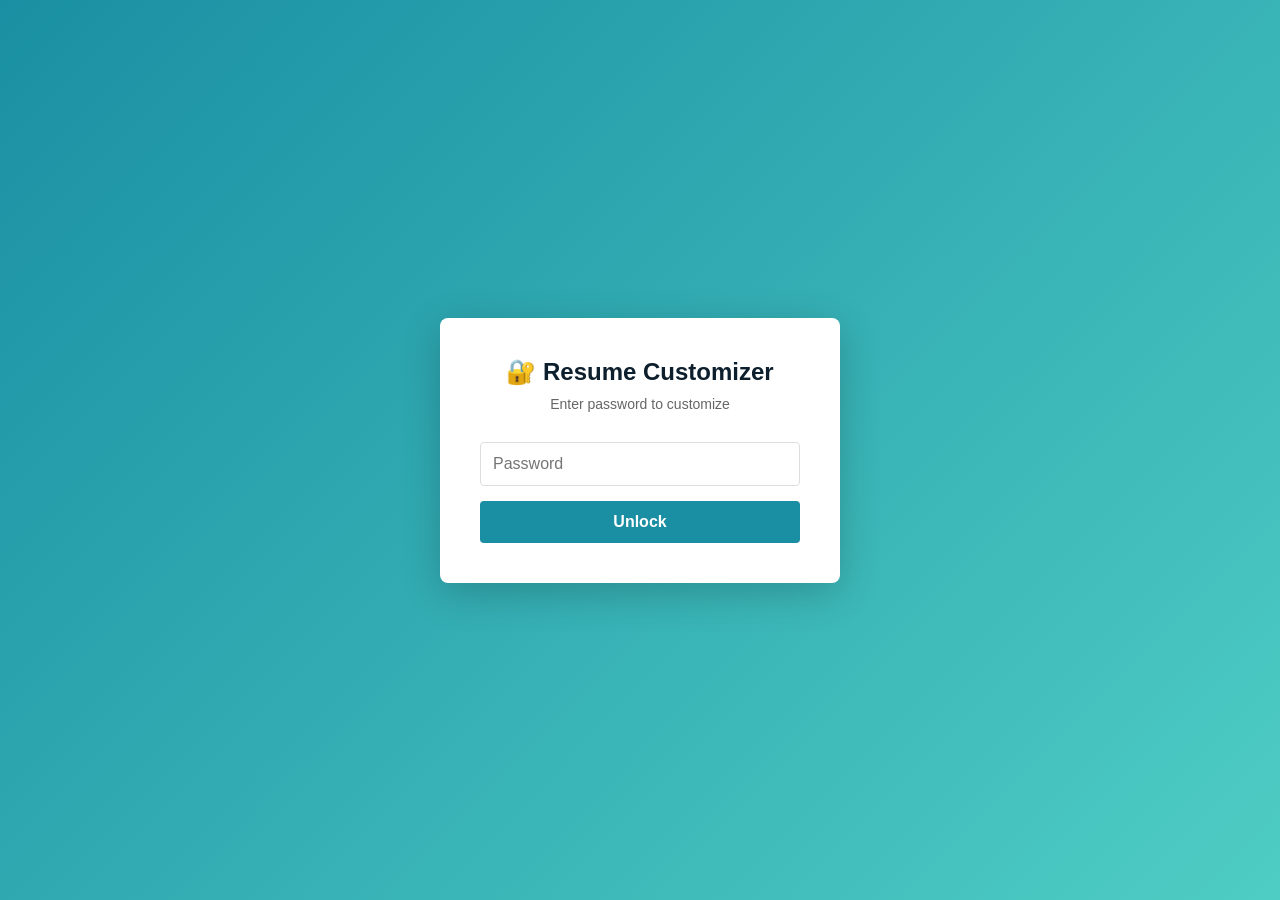
==== mustard/index.html @ 42398d6c "Fix syntax error in renderEditor function" ====
<!doctype html>
<html lang="en">
    <head>
        <meta charset="UTF-8" />
        <meta name="viewport" content="width=device-width, initial-scale=1.0" />
        <title>Resume Customizer — Chelsea Rittenmyer</title>
        <style>
            * {
                margin: 0;
                padding: 0;
                box-sizing: border-box;
            }

            body {
                font-family:
                    -apple-system, BlinkMacSystemFont, "Segoe UI", Roboto,
                    sans-serif;
                background: #f5f5f5;
                color: #333;
            }

            .container {
                max-width: 1400px;
                margin: 0 auto;
                padding: 20px;
            }

            /* ── LOGIN SCREEN ── */
            .login-screen {
                display: none;
                position: fixed;
                top: 0;
                left: 0;
                right: 0;
                bottom: 0;
                background: linear-gradient(135deg, #1a8fa3 0%, #4ecdc4 100%);
                display: flex;
                align-items: center;
                justify-content: center;
                z-index: 1000;
            }

            .login-screen.active {
                display: flex;
            }

            .login-box {
                background: white;
                padding: 40px;
                border-radius: 8px;
                box-shadow: 0 10px 40px rgba(0, 0, 0, 0.2);
                width: 100%;
                max-width: 400px;
                text-align: center;
            }

            .login-box h1 {
                font-size: 24px;
                margin-bottom: 10px;
                color: #0d1f2d;
            }

            .login-box p {
                color: #666;
                margin-bottom: 30px;
                font-size: 14px;
            }

            .login-box input {
                width: 100%;
                padding: 12px;
                border: 1px solid #ddd;
                border-radius: 4px;
                font-size: 16px;
                margin-bottom: 15px;
            }

            .login-box button {
                width: 100%;
                padding: 12px;
                background: #1a8fa3;
                color: white;
                border: none;
                border-radius: 4px;
                font-size: 16px;
                font-weight: 600;
                cursor: pointer;
                transition: background 0.3s;
            }

            .login-box button:hover {
                background: #157a8a;
            }

            .login-error {
                color: #d32f2f;
                margin-bottom: 15px;
                font-size: 14px;
                display: none;
            }

            /* ── HEADER ── */
            header {
                background: white;
                padding: 20px;
                border-bottom: 2px solid #1a8fa3;
                margin-bottom: 20px;
                display: flex;
                justify-content: space-between;
                align-items: center;
                border-radius: 4px;
            }

            header h1 {
                font-size: 22px;
                color: #0d1f2d;
            }

            header .subtitle {
                font-size: 12px;
                color: #666;
                margin-top: 4px;
            }

            .header-actions {
                display: flex;
                gap: 10px;
            }

            button {
                padding: 10px 16px;
                border: none;
                border-radius: 4px;
                font-weight: 600;
                cursor: pointer;
                font-size: 14px;
                transition: all 0.3s;
            }

            .btn-primary {
                background: #1a8fa3;
                color: white;
            }

            .btn-primary:hover {
                background: #157a8a;
            }

            .btn-secondary {
                background: #e0e0e0;
                color: #333;
            }

            .btn-secondary:hover {
                background: #d0d0d0;
            }

            .btn-success {
                background: #4caf50;
                color: white;
            }

            .btn-success:hover {
                background: #45a049;
            }

            /* ── LAYOUT ── */
            .layout {
                display: grid;
                grid-template-columns: 1fr 1fr;
                gap: 20px;
            }

            @media (max-width: 1000px) {
                .layout {
                    grid-template-columns: 1fr;
                }
            }

            /* ── EDITOR PANEL ── */
            .editor-panel {
                background: white;
                padding: 20px;
                border-radius: 4px;
            }

            .section {
                margin-bottom: 30px;
                padding-bottom: 20px;
                border-bottom: 1px solid #eee;
            }

            .section:last-child {
                border-bottom: none;
            }

            .section-title {
                font-size: 16px;
                font-weight: 700;
                color: #0d1f2d;
                margin-bottom: 15px;
                display: flex;
                align-items: center;
                gap: 8px;
            }

            .section-title::before {
                content: "";
                width: 4px;
                height: 16px;
                background: #1a8fa3;
                border-radius: 2px;
            }

            .form-group {
                margin-bottom: 15px;
            }

            label {
                display: block;
                font-weight: 600;
                font-size: 13px;
                color: #333;
                margin-bottom: 6px;
                text-transform: uppercase;
                letter-spacing: 0.5px;
            }

            input[type="text"],
            input[type="email"],
            input[type="url"],
            textarea {
                width: 100%;
                padding: 10px;
                border: 1px solid #ddd;
                border-radius: 4px;
                font-family: inherit;
                font-size: 14px;
                transition: border-color 0.3s;
            }

            input[type="text"]:focus,
            input[type="email"]:focus,
            input[type="url"]:focus,
            textarea:focus {
                outline: none;
                border-color: #1a8fa3;
                box-shadow: 0 0 0 3px rgba(26, 143, 163, 0.1);
            }

            textarea {
                min-height: 80px;
                resize: vertical;
            }

            .add-btn {
                background: #4ecdc4;
                color: white;
                padding: 8px 12px;
                font-size: 12px;
                margin-top: 10px;
            }

            .add-btn:hover {
                background: #3ab9b0;
            }

            .list-item {
                background: #f9f9f9;
                padding: 10px;
                border-radius: 4px;
                margin-bottom: 8px;
                display: flex;
                justify-content: space-between;
                align-items: center;
                gap: 10px;
            }

            .list-item input {
                flex: 1;
                margin: 0;
            }

            .remove-btn {
                background: #f44336;
                color: white;
                padding: 6px 10px;
                font-size: 12px;
                flex-shrink: 0;
            }

            .remove-btn:hover {
                background: #d32f2f;
            }

            /* ── PREVIEW PANEL ── */
            .preview-panel {
                background: white;
                border-radius: 4px;
                overflow: hidden;
                display: flex;
                flex-direction: column;
                max-height: 90vh;
                position: sticky;
                top: 20px;
            }

            .preview-header {
                background: #0d1f2d;
                color: white;
                padding: 15px 20px;
                font-weight: 600;
                display: flex;
                justify-content: space-between;
                align-items: center;
            }

            .preview-content {
                flex: 1;
                overflow-y: auto;
                padding: 20px;
            }

            .preview-iframe {
                width: 100%;
                height: 100%;
                border: none;
            }

            /* ── SAVE MODAL ── */
            .modal {
                display: none;
                position: fixed;
                top: 0;
                left: 0;
                right: 0;
                bottom: 0;
                background: rgba(0, 0, 0, 0.5);
                z-index: 999;
                align-items: center;
                justify-content: center;
            }

            .modal.active {
                display: flex;
            }

            .modal-content {
                background: white;
                padding: 30px;
                border-radius: 8px;
                max-width: 400px;
                width: 90%;
                box-shadow: 0 10px 40px rgba(0, 0, 0, 0.3);
            }

            .modal-content h2 {
                font-size: 20px;
                margin-bottom: 20px;
                color: #0d1f2d;
            }

            .modal-content p {
                color: #666;
                margin-bottom: 15px;
                font-size: 14px;
            }

            .modal-input {
                width: 100%;
                padding: 12px;
                border: 1px solid #ddd;
                border-radius: 4px;
                font-size: 16px;
                margin-bottom: 20px;
            }

            .modal-actions {
                display: flex;
                gap: 10px;
                justify-content: flex-end;
            }

            .modal-actions button {
                padding: 10px 16px;
            }

            .github-setup {
                background: #fff3cd;
                border-left: 4px solid #ffc107;
                padding: 15px;
                border-radius: 4px;
                margin-bottom: 20px;
                font-size: 13px;
                line-height: 1.6;
            }

            .github-setup strong {
                display: block;
                margin-bottom: 8px;
                color: #856404;
            }

            .github-setup code {
                background: #fff;
                padding: 2px 6px;
                border-radius: 3px;
                font-family: monospace;
                font-size: 12px;
            }

            .status-message {
                padding: 12px;
                border-radius: 4px;
                margin-bottom: 15px;
                display: none;
                font-size: 13px;
            }

            .status-message.success {
                background: #d4edda;
                color: #155724;
                border: 1px solid #c3e6cb;
                display: block;
            }

            .status-message.error {
                background: #f8d7da;
                color: #721c24;
                border: 1px solid #f5c6cb;
                display: block;
            }

            .status-message.info {
                background: #d1ecf1;
                color: #0c5460;
                border: 1px solid #bee5eb;
                display: block;
            }

            .loading {
                display: inline-block;
                width: 14px;
                height: 14px;
                border: 2px solid #f3f3f3;
                border-top: 2px solid #1a8fa3;
                border-radius: 50%;
                animation: spin 0.8s linear infinite;
            }

            @keyframes spin {
                0% {
                    transform: rotate(0deg);
                }
                100% {
                    transform: rotate(360deg);
                }
            }
        </style>
    </head>
    <body>
        <!-- Login Screen -->
        <div id="loginScreen" class="login-screen active">
            <div class="login-box">
                <h1>🔐 Resume Customizer</h1>
                <p>Enter password to customize</p>
                <div class="login-error" id="loginError"></div>
                <input
                    type="password"
                    id="passwordInput"
                    placeholder="Password"
                    onkeypress="if (event.key === 'Enter') login();"
                />
                <button onclick="login()">Unlock</button>
            </div>
        </div>

        <!-- Main App -->
        <div id="app" style="display: none">
            <div class="container">
                <header>
                    <div>
                        <h1>Resume Customizer</h1>
                        <div class="subtitle">
                            Customize for specific opportunities
                        </div>
                    </div>
                    <div class="header-actions">
                        <button class="btn-secondary" onclick="printPDF()">
                            🖨️ Print PDF
                        </button>
                        <button class="btn-success" onclick="openSaveModal()">
                            💾 Save Variant
                        </button>
                        <button class="btn-secondary" onclick="logout()">
                            Logout
                        </button>
                    </div>
                </header>

                <div id="statusMessage" class="status-message"></div>

                <div class="layout">
                    <!-- Editor Panel -->
                    <div class="editor-panel">
                        <div
                            class="github-setup"
                            id="githubSetup"
                            style="display: none"
                        >
                            <strong>⚙️ GitHub Setup Required</strong>
                            First time? Create a GitHub Personal Access Token:
                            <ol style="margin-left: 20px; margin-top: 8px">
                                <li>Go to github.com/settings/tokens</li>
                                <li>Click "Generate new token"</li>
                                <li>Check "repo" scope</li>
                                <li>Copy token and paste it below</li>
                            </ol>
                            <input
                                type="password"
                                id="githubToken"
                                placeholder="Paste your GitHub token"
                                style="margin-top: 10px; font-size: 12px"
                            />
                            <button
                                class="btn-primary"
                                onclick="saveGithubToken()"
                                style="margin-top: 8px; width: 100%"
                            >
                                Save Token
                            </button>
                        </div>

                        <!-- Personal Section -->
                        <div class="section">
                            <div class="section-title">Personal Info</div>
                            <div class="form-group">
                                <label>Title (for this application)</label>
                                <input
                                    type="text"
                                    id="title"
                                    placeholder="Creative Director · Content Strategy & Multimedia Production"
                                />
                            </div>
                            <div class="form-group">
                                <label>Tagline</label>
                                <input
                                    type="text"
                                    id="tagline"
                                    placeholder="Multimedia Production & Creative Direction..."
                                />
                            </div>
                        </div>

                        <!-- Profile Section -->
                        <div class="section">
                            <div class="section-title">Profile Summary</div>
                            <div class="form-group">
                                <label>Your professional summary</label>
                                <textarea
                                    id="profileText"
                                    placeholder="Strategic and innovative content leader..."
                                ></textarea>
                            </div>
                        </div>

                        <!-- Skills Section -->
                        <div class="section">
                            <div class="section-title">Core Skills</div>
                            <div id="skillsList"></div>
                            <button class="add-btn" onclick="addSkill()">
                                + Add Skill
                            </button>
                        </div>

                        <!-- Experience Section -->
                        <div class="section">
                            <div class="section-title">Experience</div>
                            <div id="experienceList"></div>
                            <button class="add-btn" onclick="addExperience()">
                                + Add Position
                            </button>
                        </div>
                    </div>

                    <!-- Preview Panel -->
                    <div class="preview-panel">
                        <div class="preview-header">📄 Live Preview</div>
                        <div class="preview-content" id="previewContent">
                            <p
                                style="
                                    color: #999;
                                    text-align: center;
                                    margin-top: 40px;
                                "
                            >
                                Loading preview...
                            </p>
                        </div>
                    </div>
                </div>
            </div>
        </div>

        <!-- Save Modal -->
        <div id="saveModal" class="modal">
            <div class="modal-content">
                <h2>Save Variant</h2>
                <p>
                    Give this customized version a name for the company or
                    opportunity:
                </p>
                <input
                    type="text"
                    id="variantName"
                    class="modal-input"
                    placeholder="e.g., apple, google, startup-xyz"
                />
                <p style="font-size: 12px; color: #999">
                    Will save as:
                    <code
                        >resume-<span id="previewName">company</span>.json</code
                    >
                </p>
                <div class="modal-actions">
                    <button class="btn-secondary" onclick="closeSaveModal()">
                        Cancel
                    </button>
                    <button class="btn-success" onclick="saveVariant()">
                        Save to GitHub
                    </button>
                </div>
            </div>
        </div>

        <script>
            // CONFIG
            const PASSWORD = "hotdog"; // Change this to a strong password!
            const GITHUB_REPO = "georittenmyer/crittenmyer"; // owner/repo
            const GITHUB_BRANCH = "main";
            const GITHUB_FILE_PATH = "resume-data.json";

            // STATE
            let resumeData = null;
            let isDirty = false;

            // ──────────────────────────────────────────
            // LOGIN
            // ──────────────────────────────────────────
            function login() {
                const password = document.getElementById("passwordInput").value;
                console.log("Attempting login with:", password);
                if (password === PASSWORD) {
                    console.log("Password correct!");
                    document
                        .getElementById("loginScreen")
                        .classList.remove("active");
                    document.getElementById("app").style.display = "block";
                    console.log("UI updated, calling loadResume...");
                    loadResume();
                } else {
                    console.log("Password incorrect");
                    document.getElementById("loginError").textContent =
                        "Incorrect password";
                    document.getElementById("loginError").style.display =
                        "block";
                    document.getElementById("passwordInput").value = "";
                }
            }

            function logout() {
                document.getElementById("loginScreen").classList.add("active");
                document.getElementById("app").style.display = "none";
                document.getElementById("passwordInput").value = "";
            }

            // ──────────────────────────────────────────
            // LOAD RESUME FROM GITHUB
            // ──────────────────────────────────────────
            async function loadResume() {
                try {
                    const url = `https://raw.githubusercontent.com/${GITHUB_REPO}/${GITHUB_BRANCH}/${GITHUB_FILE_PATH}`;
                    console.log("Fetching:", url);
                    const response = await fetch(url);
                    console.log("Response status:", response.status);
                    if (!response.ok) throw new Error("Failed to load");
                    resumeData = await response.json();
                    console.log("Data loaded, rendering...");
                    renderEditor();
                    updatePreview();
                    showStatus("Resume loaded successfully", "success");

                    // Check if GitHub token is set
                    if (!localStorage.getItem("githubToken")) {
                        document.getElementById("githubSetup").style.display =
                            "block";
                    }
                } catch (error) {
                    console.error("LoadResume error:", error);
                    showStatus(
                        "Error loading resume: " + error.message,
                        "error",
                    );
                }
            }

            // ──────────────────────────────────────────
            // RENDER EDITOR
            // ──────────────────────────────────────────
            function renderEditor() {
                try {
                    if (!resumeData) return;
                    document.getElementById("title").value =
                        resumeData.personal.title || "";
                    document.getElementById("tagline").value =
                        resumeData.personal.tagline || "";
                    document.getElementById("profileText").value =
                        resumeData.profile.text || "";

                    const skillsContainer = document.getElementById("skillsList");
                    skillsContainer.innerHTML = "";
                    resumeData.skills[0].items.forEach((skill, idx) => {
                        skillsContainer.appendChild(createSkillItem(skill, idx));
                    });

                    const expContainer = document.getElementById("experienceList");
                    expContainer.innerHTML = "";
                    resumeData.experience.forEach((job, idx) => {
                        expContainer.appendChild(createExperienceItem(job, idx));
                    });
                } catch (e) {
                    console.error("renderEditor error:", e);
                }
            }

            function createSkillItem(skill, idx) {
                const div = document.createElement("div");
                div.className = "list-item";
                div.innerHTML = `
                <input type="text" value="${skill}" onchange="updateSkill(${idx}, this.value)">
                <button class="remove-btn" onclick="removeSkill(${idx})">Remove</button>
            `;
                return div;
            }

            function createExperienceItem(job, idx) {
                const div = document.createElement("div");
                div.style.background = "#f9f9f9";
                div.style.padding = "15px";
                div.style.borderRadius = "4px";
                div.style.marginBottom = "15px";
                div.innerHTML = `
                <div class="form-group">
                    <label>Company</label>
                    <input type="text" value="${job.company}" onchange="updateExp(${idx}, 'company', this.value)">
                </div>
                <div class="form-group">
                    <label>Position</label>
                    <input type="text" value="${job.position}" onchange="updateExp(${idx}, 'position', this.value)">
                </div>
                <div class="form-group">
                    <label>Date Range</label>
                    <input type="text" value="${job.dateRange}" onchange="updateExp(${idx}, 'dateRange', this.value)">
                </div>
                <div class="form-group">
                    <label>Bullets (one per line)</label>
                    <textarea onchange="updateExp(${idx}, 'bullets', this.value)">${job.bullets.join("\n")}</textarea>
                </div>
                <button class="remove-btn" onclick="removeExp(${idx})" style="width: 100%;">Remove Position</button>
            `;
                return div;
            }

            function updateSkill(idx, value) {
                resumeData.skills[0].items[idx] = value;
                isDirty = true;
                updatePreview();
            }

            function removeSkill(idx) {
                resumeData.skills[0].items.splice(idx, 1);
                isDirty = true;
                renderEditor();
                updatePreview();
            }

            function addSkill() {
                resumeData.skills[0].items.push("New Skill");
                isDirty = true;
                renderEditor();
                updatePreview();
            }

            function updateExp(idx, field, value) {
                if (field === "bullets") {
                    resumeData.experience[idx].bullets = value
                        .split("\n")
                        .filter((b) => b.trim());
                } else {
                    resumeData.experience[idx][field] = value;
                }
                isDirty = true;
                updatePreview();
            }

            function removeExp(idx) {
                resumeData.experience.splice(idx, 1);
                isDirty = true;
                renderEditor();
                updatePreview();
            }

            function addExperience() {
                resumeData.experience.push({
                    company: "New Company",
                    position: "New Position",
                    dateRange: "2024",
                    bullets: ["Achievement 1", "Achievement 2"],
                });
                isDirty = true;
                renderEditor();
                updatePreview();
            }

            // ──────────────────────────────────────────
            // UPDATE PREVIEW
            // ──────────────────────────────────────────
            function updatePreview() {
                // Update title & tagline in resume data
                resumeData.personal.title =
                    document.getElementById("title").value;
                resumeData.personal.tagline =
                    document.getElementById("tagline").value;
                resumeData.profile.text =
                    document.getElementById("profileText").value;

                // Generate preview HTML
                const html = generateResumeHTML(resumeData);
                document.getElementById("previewContent").innerHTML = html;
            }

            function generateResumeHTML(data) {
                // Simplified resume HTML for preview
                return `
                <style>
                    body { font-family: sans-serif; color: #333; margin: 0; }
                    h2 { color: #1a8fa3; font-size: 16px; margin-top: 20px; margin-bottom: 10px; border-bottom: 1px solid #ddd; padding-bottom: 5px; }
                    .exp { margin-bottom: 15px; }
                    .exp-title { font-weight: 600; }
                    .exp-date { font-size: 12px; color: #666; }
                    .exp-bullets { margin: 5px 0 0 20px; font-size: 13px; }
                    .exp-bullets li { margin-bottom: 4px; }
                    strong { color: #1a8fa3; }
                </style>
                <h1 style="font-size: 20px; margin: 0 0 5px 0;">${data.personal.firstName} ${data.personal.lastName}</h1>
                <div style="font-size: 12px; color: #666; margin-bottom: 15px;">${data.personal.title}</div>

                <h2>Profile</h2>
                <p style="font-size: 13px; line-height: 1.6;">${data.profile.text}</p>

                <h2>Experience</h2>
                ${data.experience
                    .map(
                        (job) => `
                    <div class="exp">
                        <div class="exp-title">${job.position}</div>
                        <div class="exp-date">${job.company} • ${job.dateRange}</div>
                        <ul class="exp-bullets">
                            ${job.bullets.map((b) => `<li>${b}</li>`).join("")}
                        </ul>
                    </div>
                `,
                    )
                    .join("")}

                <h2>Skills</h2>
                <ul style="font-size: 13px; columns: 2; margin: 0; padding-left: 20px;">
                    ${data.skills[0].items.map((s) => `<li>${s}</li>`).join("")}
                </ul>
            `;
            }

            // ──────────────────────────────────────────
            // GITHUB OPERATIONS
            // ──────────────────────────────────────────
            function saveGithubToken() {
                const token = document
                    .getElementById("githubToken")
                    .value.trim();
                if (!token) {
                    showStatus("Token cannot be empty", "error");
                    return;
                }
                localStorage.setItem("githubToken", token);
                document.getElementById("githubSetup").style.display = "none";
                showStatus("GitHub token saved securely", "success");
            }

            function openSaveModal() {
                document.getElementById("variantName").value = "";
                document.getElementById("saveModal").classList.add("active");
            }

            function closeSaveModal() {
                document.getElementById("saveModal").classList.remove("active");
            }

            function updateVariantNamePreview() {
                const name =
                    document.getElementById("variantName").value || "company";
                document.getElementById("previewName").textContent = name;
            }

            document
                .getElementById("variantName")
                .addEventListener("input", updateVariantNamePreview);

            async function saveVariant() {
                const variantName = document
                    .getElementById("variantName")
                    .value.trim();
                if (!variantName) {
                    showStatus("Please enter a variant name", "error");
                    return;
                }

                const token = localStorage.getItem("githubToken");
                if (!token) {
                    showStatus(
                        "GitHub token not set. Please configure it first.",
                        "error",
                    );
                    return;
                }

                // Update current data from form
                resumeData.personal.title =
                    document.getElementById("title").value;
                resumeData.personal.tagline =
                    document.getElementById("tagline").value;
                resumeData.profile.text =
                    document.getElementById("profileText").value;

                const filename = `resume-${variantName}.json`;
                const fileContent = JSON.stringify(resumeData, null, 2);

                try {
                    showStatus("Saving to GitHub...", "info");

                    // Get current file SHA for update
                    const getShaUrl = `https://api.github.com/repos/${GITHUB_REPO}/contents/${filename}?ref=${GITHUB_BRANCH}`;
                    let sha = null;

                    try {
                        const shaResponse = await fetch(getShaUrl, {
                            headers: { Authorization: `token ${token}` },
                        });
                        if (shaResponse.ok) {
                            const shaData = await shaResponse.json();
                            sha = shaData.sha;
                        }
                    } catch (e) {
                        // File doesn't exist yet, that's fine
                    }

                    // Commit file
                    const commitUrl = `https://api.github.com/repos/${GITHUB_REPO}/contents/${filename}`;
                    const commitData = {
                        message: `Update resume variant: ${variantName}`,
                        content: btoa(fileContent), // base64 encode
                        branch: GITHUB_BRANCH,
                    };

                    if (sha) commitData.sha = sha;

                    const commitResponse = await fetch(commitUrl, {
                        method: "PUT",
                        headers: {
                            Authorization: `token ${token}`,
                            "Content-Type": "application/json",
                        },
                        body: JSON.stringify(commitData),
                    });

                    if (commitResponse.ok) {
                        showStatus(
                            `✓ Saved as resume-${variantName}.json`,
                            "success",
                        );
                        closeSaveModal();
                        isDirty = false;
                    } else {
                        const error = await commitResponse.json();
                        throw new Error(error.message || "GitHub API error");
                    }
                } catch (error) {
                    showStatus(`Error saving: ${error.message}`, "error");
                }
            }

            // ──────────────────────────────────────────
            // PRINT TO PDF
            // ──────────────────────────────────────────
            function printPDF() {
                window.print();
            }

            // ──────────────────────────────────────────
            // HELPERS
            // ──────────────────────────────────────────
            function showStatus(message, type) {
                const el = document.getElementById("statusMessage");
                el.textContent = message;
                el.className = `status-message ${type}`;
                if (type !== "error") {
                    setTimeout(() => (el.className = "status-message"), 4000);
                }
            }

            // Keyboard shortcut to save
            document.addEventListener("keydown", (e) => {
                if ((e.ctrlKey || e.metaKey) && e.key === "s") {
                    e.preventDefault();
                    openSaveModal();
                }
            });
        </script>
    </body>
</html>
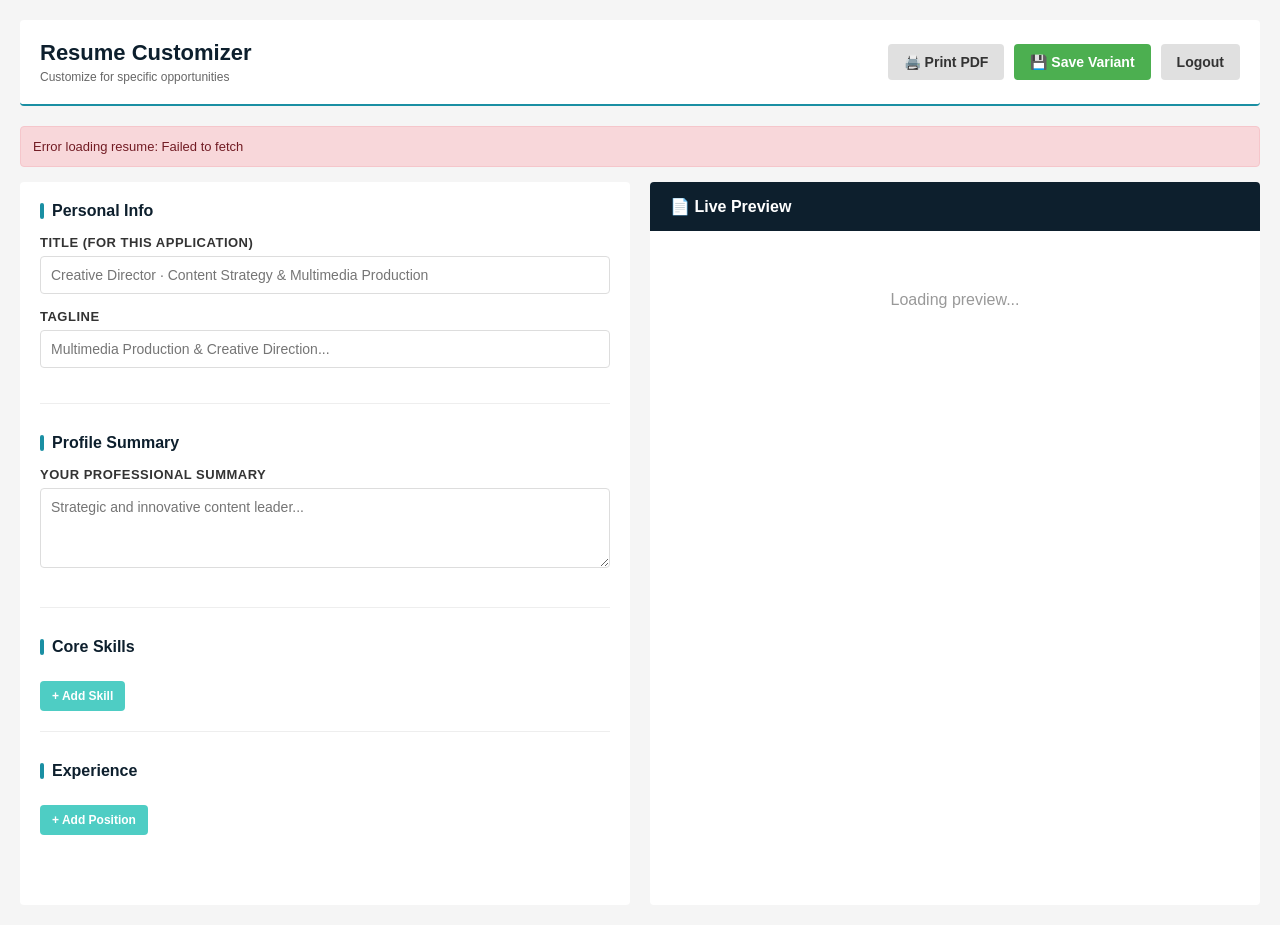
==== commit b5bf4fd5: "Update index.html" ====
--- a/mustard/index.html
+++ b/mustard/index.html
@@ -20,7 +20,7 @@
             }
 
             .container {
-                max-width: 1400px;
+                max-width: 1600px;
                 margin: 0 auto;
                 padding: 20px;
             }
@@ -34,7 +34,6 @@
                 right: 0;
                 bottom: 0;
                 background: linear-gradient(135deg, #1a8fa3 0%, #4ecdc4 100%);
-                display: flex;
                 align-items: center;
                 justify-content: center;
                 z-index: 1000;
@@ -171,7 +170,7 @@
                 gap: 20px;
             }
 
-            @media (max-width: 1000px) {
+            @media (max-width: 1200px) {
                 .layout {
                     grid-template-columns: 1fr;
                 }
@@ -460,7 +459,7 @@
     </head>
     <body>
         <!-- Login Screen -->
-        <div id="loginScreen" class="login-screen active">
+        <div id="loginScreen" class="login-screen">
             <div class="login-box">
                 <h1>🔐 Resume Customizer</h1>
                 <p>Enter password to customize</p>
@@ -476,7 +475,7 @@
         </div>
 
         <!-- Main App -->
-        <div id="app" style="display: none">
+        <div id="app">
             <div class="container">
                 <header>
                     <div>
@@ -652,10 +651,12 @@
                 console.log("Attempting login with:", password);
                 if (password === PASSWORD) {
                     console.log("Password correct!");
-                    document
-                        .getElementById("loginScreen")
-                        .classList.remove("active");
-                    document.getElementById("app").style.display = "block";
+                    const loginScreen = document.getElementById("loginScreen");
+                    const app = document.getElementById("app");
+                    console.log("loginScreen:", loginScreen);
+                    console.log("app:", app);
+                    loginScreen.style.display = "none";
+                    app.style.display = "block";
                     console.log("UI updated, calling loadResume...");
                     loadResume();
                 } else {
@@ -840,49 +841,159 @@
             }
 
             function generateResumeHTML(data) {
-                // Simplified resume HTML for preview
                 return `
                 <style>
-                    body { font-family: sans-serif; color: #333; margin: 0; }
-                    h2 { color: #1a8fa3; font-size: 16px; margin-top: 20px; margin-bottom: 10px; border-bottom: 1px solid #ddd; padding-bottom: 5px; }
-                    .exp { margin-bottom: 15px; }
-                    .exp-title { font-weight: 600; }
-                    .exp-date { font-size: 12px; color: #666; }
-                    .exp-bullets { margin: 5px 0 0 20px; font-size: 13px; }
-                    .exp-bullets li { margin-bottom: 4px; }
-                    strong { color: #1a8fa3; }
+                    * { margin: 0; padding: 0; box-sizing: border-box; }
+                    body {
+                        font-family: -apple-system, BlinkMacSystemFont, 'Segoe UI', sans-serif;
+                        line-height: 1.6;
+                        color: #0d1f2d;
+                        background: white;
+                    }
+                    .container { display: grid; grid-template-columns: 220px 1fr; gap: 30px; padding: 40px; max-width: 900px; }
+                    .sidebar { border-right: 2px solid #4ecdc4; padding-right: 20px; }
+                    .main { }
+
+                    h1 { font-size: 28px; color: #1a8fa3; margin-bottom: 4px; font-weight: 700; }
+                    .tagline { font-size: 12px; color: #4ecdc4; text-transform: uppercase; letter-spacing: 1px; margin-bottom: 20px; }
+
+                    h2 {
+                        font-size: 12px;
+                        color: #0d1f2d;
+                        text-transform: uppercase;
+                        letter-spacing: 1px;
+                        margin-top: 25px;
+                        margin-bottom: 12px;
+                        display: flex;
+                        align-items: center;
+                        gap: 8px;
+                    }
+                    h2::before { content: ''; width: 4px; height: 14px; background: #1a8fa3; border-radius: 2px; }
+
+                    .profile-text {
+                        font-size: 13px;
+                        line-height: 1.7;
+                        margin-bottom: 20px;
+                    }
+                    .profile-text strong { color: #1a8fa3; font-weight: 600; }
+
+                    .skills-grid { display: grid; grid-template-columns: 1fr; gap: 12px; }
+                    .skill-item {
+                        font-size: 12px;
+                        padding: 6px 0;
+                        color: #333;
+                    }
+
+                    .tools-section h3 { font-size: 11px; color: #666; text-transform: uppercase; margin-top: 15px; margin-bottom: 8px; letter-spacing: 0.5px; }
+
+                    .experience { margin-bottom: 20px; }
+                    .exp-header { display: flex; justify-content: space-between; align-items: baseline; margin-bottom: 6px; }
+                    .exp-position { font-size: 13px; font-weight: 700; color: #0d1f2d; }
+                    .exp-company { font-size: 12px; color: #1a8fa3; }
+                    .exp-date { font-size: 11px; color: #999; }
+                    .exp-bullets { list-style: none; margin: 8px 0 0 0; padding: 0; }
+                    .exp-bullets li { font-size: 12px; color: #333; margin-bottom: 6px; padding-left: 12px; position: relative; line-height: 1.5; }
+                    .exp-bullets li::before { content: '◆'; position: absolute; left: 0; color: #4ecdc4; font-size: 8px; top: 4px; }
+
+                    .education { margin-top: 15px; }
+                    .edu-item { font-size: 12px; margin-bottom: 8px; }
+                    .edu-degree { font-weight: 600; color: #0d1f2d; }
+                    .edu-info { font-size: 11px; color: #666; margin-top: 2px; }
+
+                    .honors { margin-top: 15px; }
+                    .honor-item { font-size: 12px; color: #333; margin-bottom: 8px; }
+
+                    .contact-info { font-size: 11px; color: #666; line-height: 1.8; margin-bottom: 20px; }
+                    .contact-info a { color: #1a8fa3; text-decoration: none; }
                 </style>
-                <h1 style="font-size: 20px; margin: 0 0 5px 0;">${data.personal.firstName} ${data.personal.lastName}</h1>
-                <div style="font-size: 12px; color: #666; margin-bottom: 15px;">${data.personal.title}</div>
-
-                <h2>Profile</h2>
-                <p style="font-size: 13px; line-height: 1.6;">${data.profile.text}</p>
-
-                <h2>Experience</h2>
-                ${data.experience
-                    .map(
-                        (job) => `
-                    <div class="exp">
-                        <div class="exp-title">${job.position}</div>
-                        <div class="exp-date">${job.company} • ${job.dateRange}</div>
-                        <ul class="exp-bullets">
-                            ${job.bullets.map((b) => `<li>${b}</li>`).join("")}
-                        </ul>
+
+                <div class="container">
+                    <div class="sidebar">
+                        <div class="contact-info">
+                            ${data.personal.location ? `<div>${data.personal.location}</div>` : ""}
+                            ${data.personal.phone ? `<div>${data.personal.phone}</div>` : ""}
+                            ${data.personal.email ? `<div><a href="${data.personal.emailUrl}">${data.personal.email}</a></div>` : ""}
+                            ${data.personal.website ? `<div><a href="${data.personal.websiteUrl}">${data.personal.website}</a></div>` : ""}
+                            ${data.personal.linkedin ? `<div><a href="${data.personal.linkedin}">LinkedIn</a></div>` : ""}
+                        </div>
+
+                        <h2>Skills</h2>
+                        <div class="skills-grid">
+                            ${data.skills[0].items.map(s => `<div class="skill-item">• ${s}</div>`).join("")}
+                        </div>
+
+                        ${data.skills[1] ? `
+                            <div class="tools-section">
+                                <h3>Tools & Platforms</h3>
+                                <div class="skills-grid">
+                                    ${data.skills[1].items.map(s => `<div class="skill-item">${s}</div>`).join("")}
+                                </div>
+                            </div>
+                        ` : ""}
+
+                        ${data.education && data.education.length > 0 ? `
+                            <div class="education">
+                                <h2>Education</h2>
+                                ${data.education.map(edu => `
+                                    <div class="edu-item">
+                                        <div class="edu-degree">${edu.degree} in ${edu.field}</div>
+                                        <div class="edu-info">${edu.institution}</div>
+                                        ${edu.additional ? `<div class="edu-info">${edu.additional}</div>` : ""}
+                                        <div class="edu-info">${edu.year}</div>
+                                    </div>
+                                `).join("")}
+                            </div>
+                        ` : ""}
+
+                        ${data.honors && data.honors.length > 0 ? `
+                            <div class="honors">
+                                <h2>Honors</h2>
+                                ${data.honors.map(h => `<div class="honor-item">${h.title}</div>`).join("")}
+                            </div>
+                        ` : ""}
                     </div>
-                `,
-                    )
-                    .join("")}
-
-                <h2>Skills</h2>
-                <ul style="font-size: 13px; columns: 2; margin: 0; padding-left: 20px;">
-                    ${data.skills[0].items.map((s) => `<li>${s}</li>`).join("")}
-                </ul>
-            `;
+
+                    <div class="main">
+                        <h1>${data.personal.firstName} ${data.personal.lastName}</h1>
+                        <div class="tagline">${data.personal.title}</div>
+                        ${data.personal.tagline ? `<div class="tagline" style="margin-bottom: 20px;">${data.personal.tagline}</div>` : ""}
+
+                        ${data.profile.text ? `
+                            <h2>Profile</h2>
+                            <div class="profile-text">${data.profile.text}</div>
+                        ` : ""}
+
+                        <h2>Experience</h2>
+                        ${data.experience.map(job => `
+                            <div class="experience">
+                                <div class="exp-header">
+                                    <span class="exp-position">${job.position}</span>
+                                    <span class="exp-date">${job.dateRange}</span>
+                                </div>
+                                <div class="exp-company">${job.company}</div>
+                                <ul class="exp-bullets">
+                                    ${job.bullets.map(b => `<li>${b}</li>`).join("")}
+                                </ul>
+                            </div>
+                        `).join("")}
+                    </div>
+                </div>
+                `;
             }
 
             // ──────────────────────────────────────────
             // GITHUB OPERATIONS
             // ──────────────────────────────────────────
+            function utf8ToBase64(str) {
+                // Convert UTF-8 string to base64 safely (handles emoji)
+                const utf8Bytes = new TextEncoder().encode(str);
+                let binary = '';
+                for (let i = 0; i < utf8Bytes.length; i++) {
+                    binary += String.fromCharCode(utf8Bytes[i]);
+                }
+                return btoa(binary);
+            }
+
             function saveGithubToken() {
                 const token = document
                     .getElementById("githubToken")
@@ -967,7 +1078,7 @@
                     const commitUrl = `https://api.github.com/repos/${GITHUB_REPO}/contents/${filename}`;
                     const commitData = {
                         message: `Update resume variant: ${variantName}`,
-                        content: btoa(fileContent), // base64 encode
+                        content: utf8ToBase64(fileContent), // base64 encode with UTF-8 support
                         branch: GITHUB_BRANCH,
                     };
 
@@ -1024,6 +1135,11 @@
                     openSaveModal();
                 }
             });
+
+            // Initialize on page load
+            window.addEventListener("DOMContentLoaded", () => {
+                loadResume();
+            });
         </script>
     </body>
 </html>
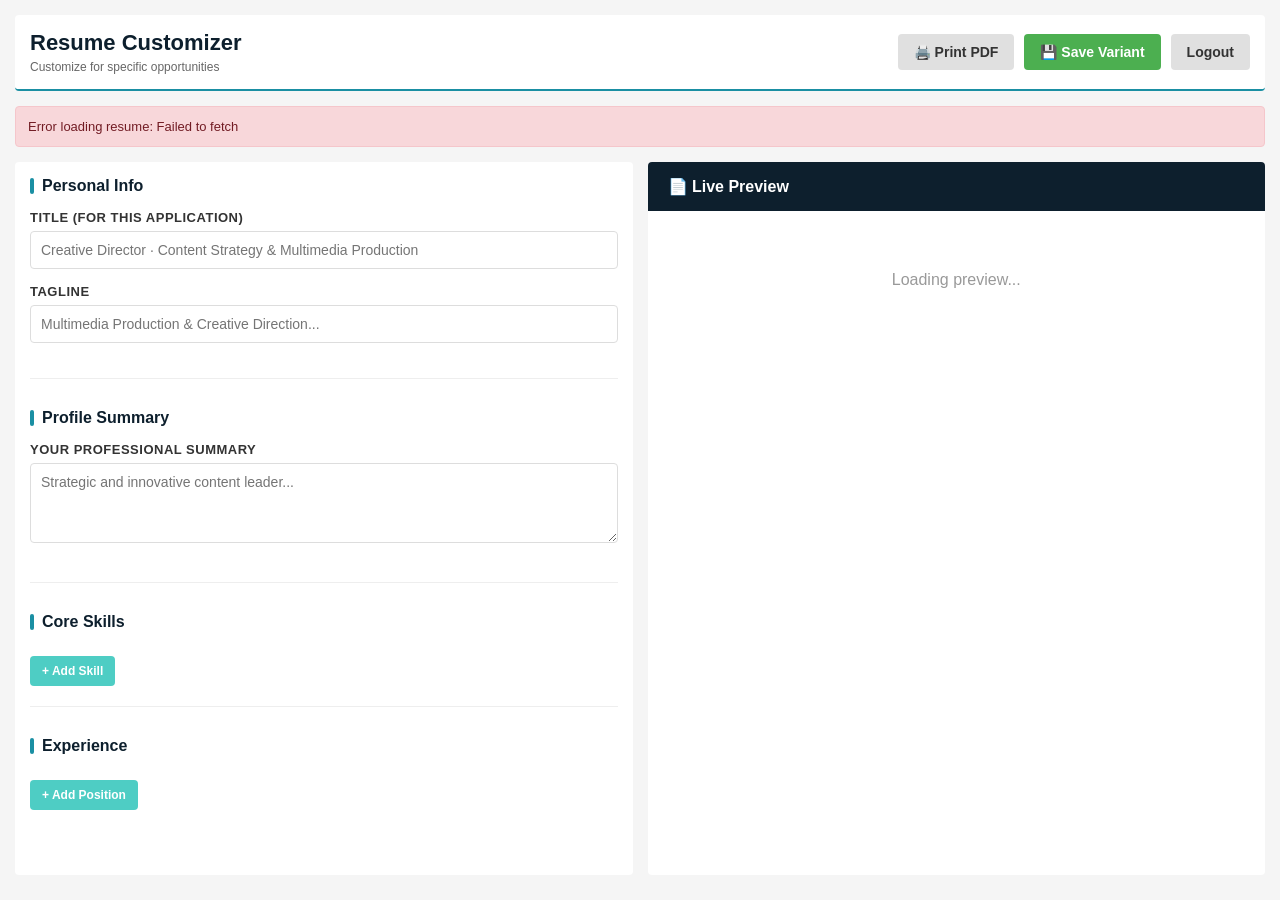
==== commit 0d5f8926: "Refactor resume customizer: match full resume layout with 1-page compact design - Updated generateRe" ====
--- a/mustard/index.html
+++ b/mustard/index.html
@@ -11,6 +11,11 @@
                 box-sizing: border-box;
             }
 
+            html, body {
+                width: 100%;
+                height: 100%;
+            }
+
             body {
                 font-family:
                     -apple-system, BlinkMacSystemFont, "Segoe UI", Roboto,
@@ -20,9 +25,11 @@
             }
 
             .container {
-                max-width: 1600px;
-                margin: 0 auto;
-                padding: 20px;
+                max-width: none;
+                margin: 0;
+                padding: 15px;
+                width: 100%;
+                overflow-x: hidden;
             }
 
             /* ── LOGIN SCREEN ── */
@@ -101,9 +108,9 @@
             /* ── HEADER ── */
             header {
                 background: white;
-                padding: 20px;
+                padding: 15px;
                 border-bottom: 2px solid #1a8fa3;
-                margin-bottom: 20px;
+                margin-bottom: 15px;
                 display: flex;
                 justify-content: space-between;
                 align-items: center;
@@ -167,20 +174,18 @@
             .layout {
                 display: grid;
                 grid-template-columns: 1fr 1fr;
-                gap: 20px;
-            }
-
-            @media (max-width: 1200px) {
-                .layout {
-                    grid-template-columns: 1fr;
-                }
-            }
+                gap: 15px;
+                width: 100%;
+            }
+
 
             /* ── EDITOR PANEL ── */
             .editor-panel {
                 background: white;
-                padding: 20px;
+                padding: 15px;
                 border-radius: 4px;
+                overflow-y: auto;
+                max-height: 90vh;
             }
 
             .section {
@@ -300,8 +305,7 @@
                 display: flex;
                 flex-direction: column;
                 max-height: 90vh;
-                position: sticky;
-                top: 20px;
+                min-width: 0;
             }
 
             .preview-header {
@@ -837,146 +841,450 @@
 
                 // Generate preview HTML
                 const html = generateResumeHTML(resumeData);
-                document.getElementById("previewContent").innerHTML = html;
+                const previewContent = document.getElementById("previewContent");
+                previewContent.innerHTML = '';
+
+                // Create iframe to isolate styles
+                const iframe = document.createElement('iframe');
+                iframe.className = 'preview-iframe';
+                iframe.setAttribute('sandbox', 'allow-same-origin');
+                previewContent.appendChild(iframe);
+
+                // Write to iframe
+                const iframeDoc = iframe.contentDocument || iframe.contentWindow.document;
+                iframeDoc.open();
+                iframeDoc.write(html);
+                iframeDoc.close();
             }
 
             function generateResumeHTML(data) {
                 return `
                 <style>
-                    * { margin: 0; padding: 0; box-sizing: border-box; }
+                    :root {
+                        --bg: #f7f4f0;
+                        --bg2: #eeeae4;
+                        --ink: #0d1f2d;
+                        --ink-mid: #4a5a66;
+                        --ink-soft: #8a9aa6;
+                        --teal: #1a8fa3;
+                        --seafoam: #4ecdc4;
+                        --rule: rgba(13, 31, 45, 0.1);
+                    }
+
+                    *, *::before, *::after {
+                        margin: 0;
+                        padding: 0;
+                        box-sizing: border-box;
+                    }
+
                     body {
-                        font-family: -apple-system, BlinkMacSystemFont, 'Segoe UI', sans-serif;
-                        line-height: 1.6;
-                        color: #0d1f2d;
-                        background: white;
-                    }
-                    .container { display: grid; grid-template-columns: 220px 1fr; gap: 30px; padding: 40px; max-width: 900px; }
-                    .sidebar { border-right: 2px solid #4ecdc4; padding-right: 20px; }
-                    .main { }
-
-                    h1 { font-size: 28px; color: #1a8fa3; margin-bottom: 4px; font-weight: 700; }
-                    .tagline { font-size: 12px; color: #4ecdc4; text-transform: uppercase; letter-spacing: 1px; margin-bottom: 20px; }
-
-                    h2 {
-                        font-size: 12px;
-                        color: #0d1f2d;
-                        text-transform: uppercase;
-                        letter-spacing: 1px;
-                        margin-top: 25px;
-                        margin-bottom: 12px;
+                        background: #fff;
+                        color: var(--ink);
+                        font-family: "Montserrat", sans-serif;
+                        font-size: 10.5px;
+                        line-height: 1.42;
+                    }
+
+                    .page {
+                        width: 850px;
+                        height: 11in;
+                        margin: 0 auto;
+                        background: #fff;
+                        display: flex;
+                        flex-direction: column;
+                    }
+
+                    header {
+                        background: #fff;
+                        padding: 31px 42px 9px 42px;
+                        position: relative;
+                        overflow: hidden;
                         display: flex;
                         align-items: center;
-                        gap: 8px;
-                    }
-                    h2::before { content: ''; width: 4px; height: 14px; background: #1a8fa3; border-radius: 2px; }
+                        justify-content: flex-start;
+                        gap: 18px;
+                        border-bottom: 2px solid var(--teal);
+                    }
+
+                    .name-lockup {
+                        position: relative;
+                        z-index: 1;
+                        flex-shrink: 0;
+                    }
+
+                    .name-chelsea {
+                        font-family: "Playfair Display", serif;
+                        font-size: 50px;
+                        font-style: italic;
+                        font-weight: 900;
+                        color: #0a1a24;
+                        line-height: 0.9;
+                        letter-spacing: -0.01em;
+                        display: inline-block;
+                    }
+
+                    .name-rittenmyer {
+                        font-family: "Montserrat", sans-serif;
+                        font-size: 12.5px;
+                        font-weight: 500;
+                        color: var(--ink-soft);
+                        letter-spacing: 0.48em;
+                        text-transform: uppercase;
+                        margin-top: 1px;
+                        text-align: center;
+                    }
+
+                    .header-right {
+                        position: relative;
+                        z-index: 1;
+                        text-align: right;
+                        flex: 1;
+                    }
+
+                    .header-title {
+                        font-family: "Montserrat", sans-serif;
+                        font-size: 9.5pt;
+                        font-weight: 700;
+                        letter-spacing: 0.18em;
+                        text-transform: uppercase;
+                        color: var(--seafoam);
+                        margin-bottom: 6px;
+                    }
+
+                    .header-tagline {
+                        font-size: 9.5px;
+                        font-weight: 500;
+                        color: var(--ink-mid);
+                        margin-bottom: 10px;
+                        letter-spacing: 0.02em;
+                    }
+
+                    .header-contacts {
+                        display: flex;
+                        flex-wrap: wrap;
+                        gap: 4px 0;
+                        justify-content: flex-end;
+                    }
+
+                    .contact-item {
+                        font-size: 10px;
+                        font-weight: 500;
+                        color: var(--ink-mid);
+                        letter-spacing: 0.02em;
+                    }
+
+                    .contact-sep {
+                        color: var(--seafoam);
+                        margin: 0 7px;
+                        font-size: 10px;
+                    }
+
+                    .body {
+                        display: grid;
+                        grid-template-columns: 210px 1fr;
+                        flex: 1;
+                        overflow: hidden;
+                    }
+
+                    .sidebar {
+                        background: #fafaf9;
+                        padding: 15px 16px 15px 20px;
+                        border-right: 1px solid var(--rule);
+                        display: flex;
+                        flex-direction: column;
+                        overflow-y: auto;
+                    }
+
+                    .main {
+                        background: #fff;
+                        padding: 15px 26px 15px 22px;
+                        display: flex;
+                        flex-direction: column;
+                        overflow-y: auto;
+                    }
+
+                    .section-label {
+                        font-size: 7px;
+                        font-weight: 600;
+                        letter-spacing: 0.42em;
+                        text-transform: uppercase;
+                        color: var(--teal);
+                        margin-bottom: 4px;
+                    }
+
+                    .section-rule {
+                        height: 1px;
+                        background: var(--rule);
+                        margin-bottom: 6px;
+                    }
+
+                    .sidebar-section {
+                        margin-bottom: 8px;
+                    }
+
+                    .main-section {
+                        margin-bottom: 7px;
+                    }
+
+                    .skill-list {
+                        list-style: none;
+                    }
+
+                    .skill-list li {
+                        font-size: 10px;
+                        font-weight: 400;
+                        color: var(--ink-mid);
+                        padding: 2.5px 0;
+                        border-bottom: 1px solid var(--rule);
+                        display: flex;
+                        align-items: center;
+                        gap: 7px;
+                    }
+
+                    .skill-list li:last-child {
+                        border-bottom: none;
+                    }
+
+                    .skill-dot {
+                        width: 4px;
+                        height: 4px;
+                        border-radius: 50%;
+                        background: var(--teal);
+                        flex-shrink: 0;
+                    }
+
+                    .sidebar-card {
+                        background: var(--bg2);
+                        border-left: 2px solid var(--teal);
+                        padding: 7px 10px;
+                        margin-bottom: 7px;
+                        border-radius: 0 4px 4px 0;
+                    }
+
+                    .sidebar-card-title {
+                        font-family: "Playfair Display", serif;
+                        font-size: 11px;
+                        font-weight: 700;
+                        color: var(--ink);
+                        margin-bottom: 2px;
+                    }
+
+                    .sidebar-card-sub {
+                        font-size: 9px;
+                        font-weight: 500;
+                        color: var(--ink-mid);
+                        line-height: 1.5;
+                    }
+
+                    .sidebar-card-date {
+                        font-size: 8px;
+                        font-weight: 600;
+                        color: var(--teal);
+                        margin-top: 2px;
+                        letter-spacing: 0.05em;
+                    }
 
                     .profile-text {
-                        font-size: 13px;
-                        line-height: 1.7;
-                        margin-bottom: 20px;
-                    }
-                    .profile-text strong { color: #1a8fa3; font-weight: 600; }
-
-                    .skills-grid { display: grid; grid-template-columns: 1fr; gap: 12px; }
-                    .skill-item {
-                        font-size: 12px;
-                        padding: 6px 0;
-                        color: #333;
-                    }
-
-                    .tools-section h3 { font-size: 11px; color: #666; text-transform: uppercase; margin-top: 15px; margin-bottom: 8px; letter-spacing: 0.5px; }
-
-                    .experience { margin-bottom: 20px; }
-                    .exp-header { display: flex; justify-content: space-between; align-items: baseline; margin-bottom: 6px; }
-                    .exp-position { font-size: 13px; font-weight: 700; color: #0d1f2d; }
-                    .exp-company { font-size: 12px; color: #1a8fa3; }
-                    .exp-date { font-size: 11px; color: #999; }
-                    .exp-bullets { list-style: none; margin: 8px 0 0 0; padding: 0; }
-                    .exp-bullets li { font-size: 12px; color: #333; margin-bottom: 6px; padding-left: 12px; position: relative; line-height: 1.5; }
-                    .exp-bullets li::before { content: '◆'; position: absolute; left: 0; color: #4ecdc4; font-size: 8px; top: 4px; }
-
-                    .education { margin-top: 15px; }
-                    .edu-item { font-size: 12px; margin-bottom: 8px; }
-                    .edu-degree { font-weight: 600; color: #0d1f2d; }
-                    .edu-info { font-size: 11px; color: #666; margin-top: 2px; }
-
-                    .honors { margin-top: 15px; }
-                    .honor-item { font-size: 12px; color: #333; margin-bottom: 8px; }
-
-                    .contact-info { font-size: 11px; color: #666; line-height: 1.8; margin-bottom: 20px; }
-                    .contact-info a { color: #1a8fa3; text-decoration: none; }
+                        font-size: 10.5px;
+                        font-weight: 400;
+                        color: var(--ink-mid);
+                        line-height: 1.55;
+                    }
+
+                    .profile-accent {
+                        display: block;
+                        width: 32px;
+                        height: 2px;
+                        background: var(--seafoam);
+                        margin-top: 6px;
+                    }
+
+                    .exp-block {
+                        margin-bottom: 8px;
+                        padding-bottom: 8px;
+                        border-bottom: 1px solid var(--rule);
+                    }
+
+                    .exp-block:last-child {
+                        border-bottom: none;
+                        margin-bottom: 0;
+                    }
+
+                    .exp-header {
+                        display: flex;
+                        align-items: center;
+                        justify-content: space-between;
+                        margin-bottom: 2px;
+                    }
+
+                    .exp-date {
+                        font-size: 9.5px;
+                        color: var(--ink-mid);
+                        font-weight: 500;
+                    }
+
+                    .exp-role {
+                        font-size: 10.5px;
+                        font-weight: 600;
+                        color: var(--ink);
+                        margin-bottom: 4px;
+                    }
+
+                    .exp-bullets {
+                        list-style: none;
+                        margin: 4px 0 0 0;
+                        padding: 0;
+                    }
+
+                    .exp-bullets li {
+                        font-size: 10px;
+                        color: var(--ink-mid);
+                        margin-bottom: 3px;
+                        padding-left: 10px;
+                        position: relative;
+                        line-height: 1.35;
+                    }
+
+                    .exp-bullets li::before {
+                        content: '◆';
+                        position: absolute;
+                        left: 0;
+                        color: var(--seafoam);
+                        font-size: 5px;
+                        top: 4px;
+                    }
+
+                    footer {
+                        background: #fff;
+                        padding: 12px 42px;
+                        border-top: 1px solid var(--rule);
+                        text-align: center;
+                        font-size: 10px;
+                        color: var(--ink-mid);
+                        flex-shrink: 0;
+                        margin-top: auto;
+                    }
+
+                    a {
+                        color: var(--teal);
+                        text-decoration: none;
+                        font-weight: 600;
+                    }
                 </style>
 
-                <div class="container">
-                    <div class="sidebar">
-                        <div class="contact-info">
-                            ${data.personal.location ? `<div>${data.personal.location}</div>` : ""}
-                            ${data.personal.phone ? `<div>${data.personal.phone}</div>` : ""}
-                            ${data.personal.email ? `<div><a href="${data.personal.emailUrl}">${data.personal.email}</a></div>` : ""}
-                            ${data.personal.website ? `<div><a href="${data.personal.websiteUrl}">${data.personal.website}</a></div>` : ""}
-                            ${data.personal.linkedin ? `<div><a href="${data.personal.linkedin}">LinkedIn</a></div>` : ""}
+                <div class="page">
+                    <header>
+                        <div class="name-lockup">
+                            <div class="name-chelsea">Chelsea</div>
+                            <div class="name-rittenmyer">Rittenmyer</div>
                         </div>
-
-                        <h2>Skills</h2>
-                        <div class="skills-grid">
-                            ${data.skills[0].items.map(s => `<div class="skill-item">• ${s}</div>`).join("")}
+                        <div class="header-right">
+                            <div class="header-title">${data.personal.title || ''}</div>
+                            <div class="header-tagline">${data.personal.tagline || ''}</div>
+                            <div class="header-contacts">
+                                ${data.personal.location ? `<span class="contact-item">${data.personal.location}</span>` : ''}
+                                ${data.personal.email ? `
+                                    ${data.personal.location ? '<span class="contact-sep">·</span>' : ''}
+                                    <span class="contact-item"><a href="mailto:${data.personal.email}">${data.personal.email}</a></span>
+                                ` : ''}
+                                ${data.personal.website ? `
+                                    ${(data.personal.location || data.personal.email) ? '<span class="contact-sep">·</span>' : ''}
+                                    <span class="contact-item"><a href="${data.personal.websiteUrl || '#'}">${data.personal.website}</a></span>
+                                ` : ''}
+                            </div>
                         </div>
-
-                        ${data.skills[1] ? `
-                            <div class="tools-section">
-                                <h3>Tools & Platforms</h3>
-                                <div class="skills-grid">
-                                    ${data.skills[1].items.map(s => `<div class="skill-item">${s}</div>`).join("")}
-                                </div>
-                            </div>
-                        ` : ""}
-
-                        ${data.education && data.education.length > 0 ? `
-                            <div class="education">
-                                <h2>Education</h2>
-                                ${data.education.map(edu => `
-                                    <div class="edu-item">
-                                        <div class="edu-degree">${edu.degree} in ${edu.field}</div>
-                                        <div class="edu-info">${edu.institution}</div>
-                                        ${edu.additional ? `<div class="edu-info">${edu.additional}</div>` : ""}
-                                        <div class="edu-info">${edu.year}</div>
-                                    </div>
-                                `).join("")}
-                            </div>
-                        ` : ""}
-
-                        ${data.honors && data.honors.length > 0 ? `
-                            <div class="honors">
-                                <h2>Honors</h2>
-                                ${data.honors.map(h => `<div class="honor-item">${h.title}</div>`).join("")}
-                            </div>
-                        ` : ""}
-                    </div>
-
-                    <div class="main">
-                        <h1>${data.personal.firstName} ${data.personal.lastName}</h1>
-                        <div class="tagline">${data.personal.title}</div>
-                        ${data.personal.tagline ? `<div class="tagline" style="margin-bottom: 20px;">${data.personal.tagline}</div>` : ""}
-
-                        ${data.profile.text ? `
-                            <h2>Profile</h2>
-                            <div class="profile-text">${data.profile.text}</div>
-                        ` : ""}
-
-                        <h2>Experience</h2>
-                        ${data.experience.map(job => `
-                            <div class="experience">
-                                <div class="exp-header">
-                                    <span class="exp-position">${job.position}</span>
-                                    <span class="exp-date">${job.dateRange}</span>
-                                </div>
-                                <div class="exp-company">${job.company}</div>
-                                <ul class="exp-bullets">
-                                    ${job.bullets.map(b => `<li>${b}</li>`).join("")}
+                    </header>
+
+                    <div class="body">
+                        <aside class="sidebar">
+                            <div class="sidebar-section">
+                                <div class="section-label">Core Skills</div>
+                                <div class="section-rule"></div>
+                                <ul class="skill-list">
+                                    ${data.skills && data.skills[0] ? data.skills[0].items.map(skill => `
+                                        <li>
+                                            <span class="skill-dot"></span>${skill}
+                                        </li>
+                                    `).join('') : ''}
                                 </ul>
                             </div>
-                        `).join("")}
+
+                            ${data.skills && data.skills[1] ? `
+                                <div class="sidebar-section">
+                                    <div class="section-label">Tools</div>
+                                    <div class="section-rule"></div>
+                                    <ul class="skill-list">
+                                        ${data.skills[1].items.map(tool => `<li>${tool}</li>`).join('')}
+                                    </ul>
+                                </div>
+                            ` : ''}
+
+                            ${data.education && data.education.length > 0 ? `
+                                <div class="sidebar-section">
+                                    <div class="section-label">Education</div>
+                                    <div class="section-rule"></div>
+                                    ${data.education.map(edu => `
+                                        <div class="sidebar-card">
+                                            <div class="sidebar-card-title">${edu.institution}</div>
+                                            <div class="sidebar-card-sub">${edu.degree}${edu.field ? ' · ' + edu.field : ''}</div>
+                                            <div class="sidebar-card-date">${edu.year}</div>
+                                        </div>
+                                    `).join('')}
+                                </div>
+                            ` : ''}
+
+                            ${data.honors && data.honors.length > 0 ? `
+                                <div class="sidebar-section">
+                                    <div class="section-label">Honors</div>
+                                    <div class="section-rule"></div>
+                                    ${data.honors.map(honor => `
+                                        <div class="sidebar-card">
+                                            <div class="sidebar-card-title">${honor.title}</div>
+                                            ${honor.organization ? `<div class="sidebar-card-sub">${honor.organization}</div>` : ''}
+                                        </div>
+                                    `).join('')}
+                                </div>
+                            ` : ''}
+                        </aside>
+
+                        <main class="main">
+                            ${data.profile && data.profile.text ? `
+                                <div class="main-section">
+                                    <div class="section-label">Profile</div>
+                                    <div class="section-rule"></div>
+                                    <p class="profile-text">${data.profile.text}</p>
+                                    <span class="profile-accent"></span>
+                                </div>
+                            ` : ''}
+
+                            ${data.experience && data.experience.length > 0 ? `
+                                <div class="main-section">
+                                    <div class="section-label">Experience</div>
+                                    <div class="section-rule"></div>
+                                    ${data.experience.map(job => `
+                                        <div class="exp-block">
+                                            <div class="exp-header">
+                                                <div></div>
+                                                <span class="exp-date">${job.dateRange}</span>
+                                            </div>
+                                            <div class="exp-role">${job.position} — ${job.company}</div>
+                                            <ul class="exp-bullets">
+                                                ${job.bullets.map(bullet => `<li>${bullet}</li>`).join('')}
+                                            </ul>
+                                        </div>
+                                    `).join('')}
+                                </div>
+                            ` : ''}
+                        </main>
                     </div>
+
+                    <footer>
+                        ${data.personal.email ? `<a href="mailto:${data.personal.email}">${data.personal.email}</a>` : ''}
+                        ${data.personal.email && (data.personal.website || data.personal.phone) ? '<span class="contact-sep">·</span>' : ''}
+                        ${data.personal.website ? `<a href="${data.personal.websiteUrl || '#'}">${data.personal.website}</a>` : ''}
+                        ${(data.personal.website || data.personal.email) && data.personal.phone ? '<span class="contact-sep">·</span>' : ''}
+                        ${data.personal.phone ? `<span>${data.personal.phone}</span>` : ''}
+                    </footer>
                 </div>
                 `;
             }
@@ -1113,7 +1421,14 @@
             // PRINT TO PDF
             // ──────────────────────────────────────────
             function printPDF() {
-                window.print();
+                const html = generateResumeHTML(resumeData);
+                const printWindow = window.open('', '', 'width=900,height=1200');
+                printWindow.document.write(html);
+                printWindow.document.close();
+                setTimeout(() => {
+                    printWindow.focus();
+                    printWindow.print();
+                }, 500);
             }
 
             // ──────────────────────────────────────────
